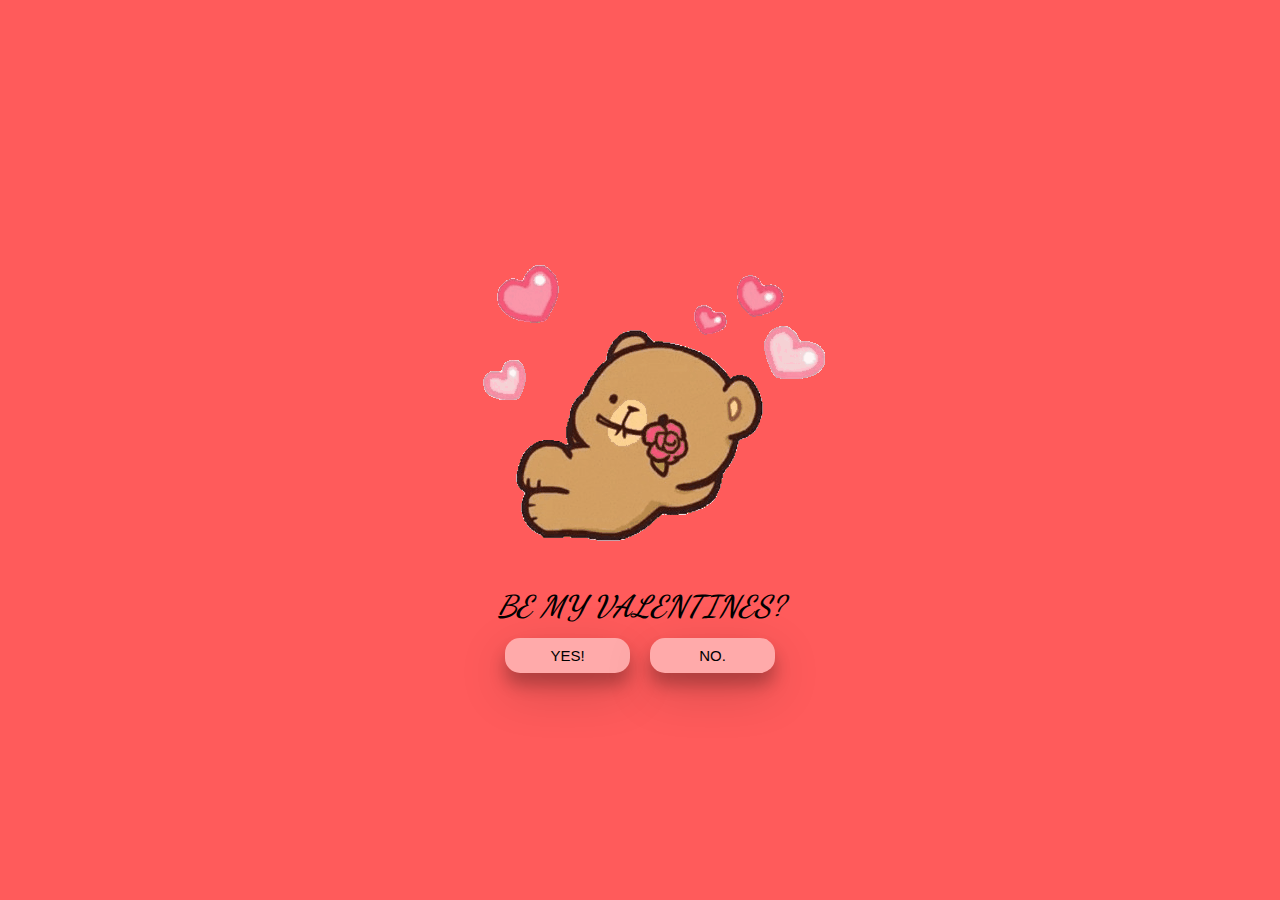
==== index.html @ ce7b2075 "Created home page" ====
<!DOCTYPE html>
<html lang="en">
<head>
    <link rel="preconnect" href="https://fonts.googleapis.com">
    <link rel="preconnect" href="https://fonts.gstatic.com" crossorigin>
    <link href="https://fonts.googleapis.com/css2?family=Dancing+Script:wght@500&display=swap" rel="stylesheet">
    <link rel="stylesheet" href="styles.css">
    <meta charset="UTF-8">
    <meta name="viewport" content="width=device-width, initial-scale=1.0">
    <title>Para Tu</title>
</head>
<body>
    <div id="root">
        <img src="images/bear-with-flowers-unscreen.gif" class="hpImg">
        <p class="text">BE MY VALENTINES?</p>
        <div class="btn">
            <button class="yes">YES!</button>
            <button class="no">NO.</button>
        </div>
    </div>
</body>
</html>
---- styles.css ----
*{
    box-sizing: border-box;
    padding: 0;
    margin: 0;
}

#root{
    display: flex;
    background-color: #ff5b5b;
    flex-direction: column;
    height: 100vh;
    width: 100vw;
    align-items: center;
    justify-content: center;
}

#root .hpImg{
    height: 360px;
    width: 444px;
}

#root .text{
    justify-self: center;
    font-size: 30px;
    text-align: center;
    height: 50px;
    font-family: 'Dancing Script', cursive;
    font-weight: bolder;
    font-style: italic;
}

.btn{
    gap: 50px;
    display: flex;
    justify-content: space-between;
    gap: 20px;
}

.btn .yes, .btn .no{
    font-size: 15px;
    width: 125px;
    height: 35px;
    box-shadow: 0 12px 16px 0 rgba(0,0,0,0.24), 0 17px 50px 0 rgba(0,0,0,0.19);
    border-radius: 15px;
    background-color: #ffaaaa;
    border: transparent;
    font-family: Verdana, Geneva, Tahoma, sans-serif;
    transition-duration: .4s;
    transform: scale(1);
}

.yes:hover, .no:hover{
    transform: scale(1.1);
}
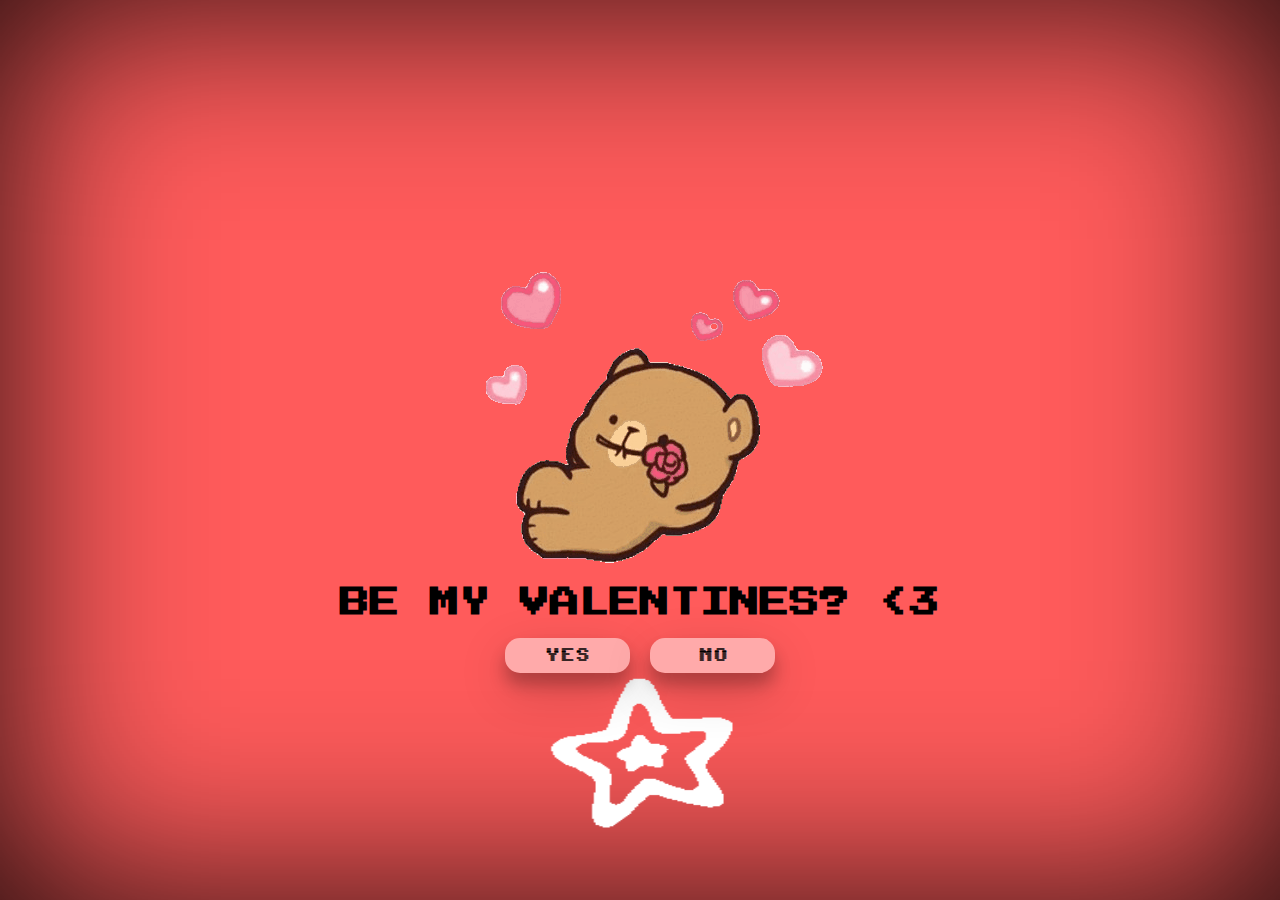
==== commit 0ab15ec5: "Completed home page and created js file for script" ====
--- a/index.html
+++ b/index.html
@@ -1,22 +1,35 @@
 <!DOCTYPE html>
 <html lang="en">
 <head>
+    <!-- Google Fonts -->
     <link rel="preconnect" href="https://fonts.googleapis.com">
     <link rel="preconnect" href="https://fonts.gstatic.com" crossorigin>
     <link href="https://fonts.googleapis.com/css2?family=Dancing+Script:wght@500&display=swap" rel="stylesheet">
+    <link href="https://fonts.googleapis.com/css2?family=Sixtyfour&display=swap" rel="stylesheet">
+    <link href="https://fonts.googleapis.com/css2?family=Kalam&family=Titan+One&display=swap" rel="stylesheet">
+    <link href="https://fonts.googleapis.com/css2?family=Kalam&display=swap" rel="stylesheet">
+    <link href="https://fonts.googleapis.com/css2?family=Press+Start+2P&display=swap" rel="stylesheet">
+    <!-- Favicon -->
+    <link rel="icon" type="image/x-icon" href="favicon.ico">
+    <!-- Script -->
+    <script src="script.js" defer></script>
+    <!-- CSS Style Sheet -->
     <link rel="stylesheet" href="styles.css">
     <meta charset="UTF-8">
     <meta name="viewport" content="width=device-width, initial-scale=1.0">
-    <title>Para Tu</title>
+    <title>To Tenzin!</title>
 </head>
 <body>
     <div id="root">
+    <img src="images/sparkles.gif" class="sparkle">
+    <div class="container">
         <img src="images/bear-with-flowers-unscreen.gif" class="hpImg">
-        <p class="text">BE MY VALENTINES?</p>
+        <p class="text">BE MY VALENTINES? <3</p>
         <div class="btn">
-            <button class="yes">YES!</button>
-            <button class="no">NO.</button>
+            <button class="yes">YES</button>
+            <button class="no">NO</button>
         </div>
+    </div>
     </div>
 </body>
 </html>--- a/styles.css
+++ b/styles.css
@@ -5,8 +5,23 @@
 }
 
 #root{
+    display: grid;
+    background-color: #ff5b5b;
+    box-shadow: 0 0 200px rgba(0,0,0,0.9) inset;
+}
+
+#root > * {
+    grid-column-start: 1;
+    grid-row-start: 1;
+}
+
+.sparkle {
+    height: 100vh;
+    width: 100vw;
+}
+
+.container{
     display: flex;
-    background-color: #ff5b5b;
     flex-direction: column;
     height: 100vh;
     width: 100vw;
@@ -14,19 +29,18 @@
     justify-content: center;
 }
 
-#root .hpImg{
+.container .hpImg{
     height: 360px;
     width: 444px;
 }
 
-#root .text{
+.container .text{
     justify-self: center;
     font-size: 30px;
     text-align: center;
     height: 50px;
-    font-family: 'Dancing Script', cursive;
-    font-weight: bolder;
-    font-style: italic;
+    font-family: 'Press Start 2P', system-ui;
+    font-weight: bold;
 }
 
 .btn{
@@ -37,6 +51,7 @@
 }
 
 .btn .yes, .btn .no{
+    font-family: 'Sixtyfour', sans-serif;
     font-size: 15px;
     width: 125px;
     height: 35px;
@@ -44,11 +59,18 @@
     border-radius: 15px;
     background-color: #ffaaaa;
     border: transparent;
-    font-family: Verdana, Geneva, Tahoma, sans-serif;
     transition-duration: .4s;
     transform: scale(1);
 }
 
-.yes:hover, .no:hover{
+.yes:hover{
     transform: scale(1.1);
+    box-shadow: 0 12px 16px 0 rgba(255, 255, 255, 0.24), 0 17px 50px 0 rgba(0,0,0,0.19);
+    color: white;
+}
+
+.no:hover{
+    transform: scale(1.1);
+    box-shadow: 0 12px 16px 0 rgba(255, 0, 0, 0.24), 0 17px 50px 0 rgba(0,0,0,0.19);
+    color: red;
 }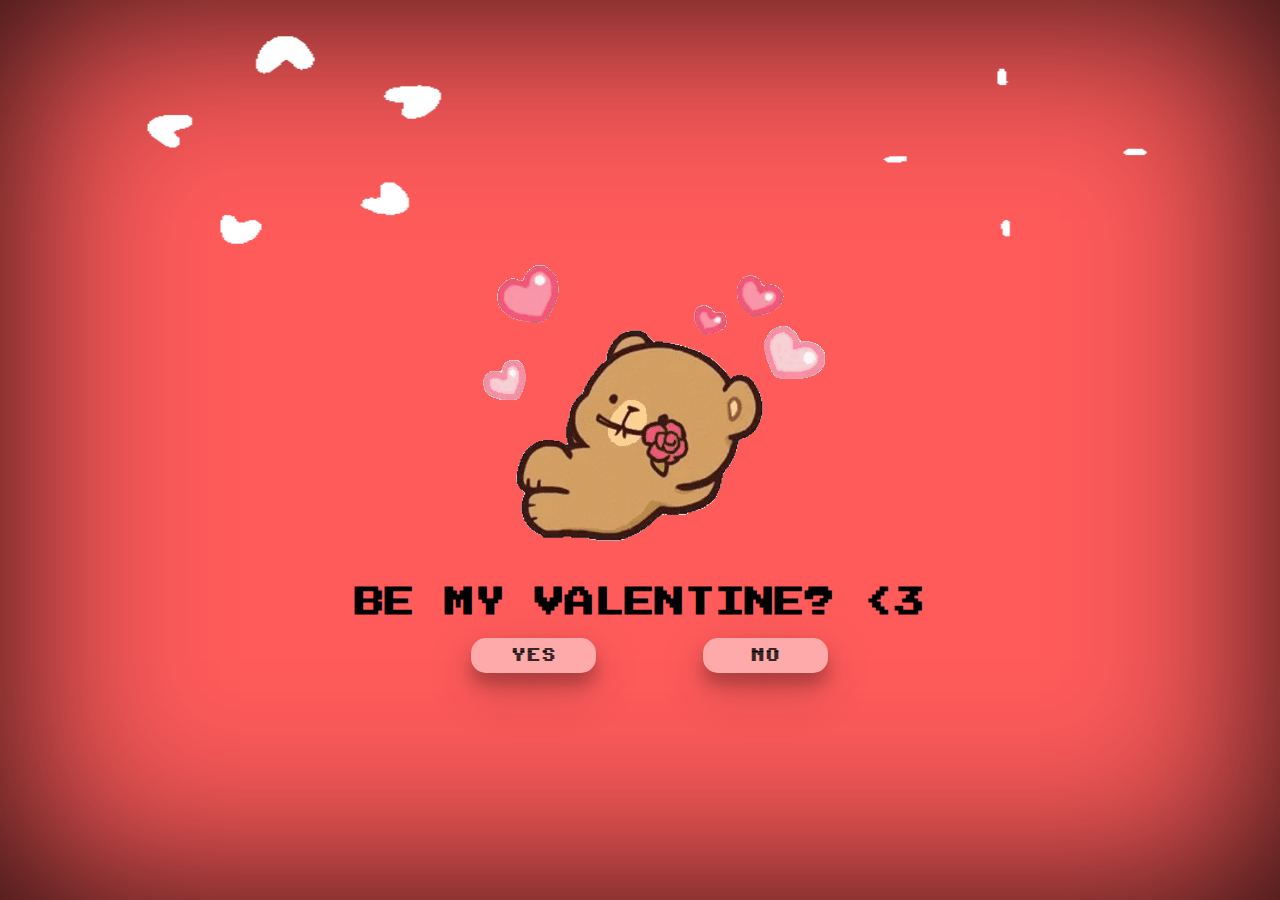
==== commit 1d641fcf: "Created function to move around no button and added more effects to more appeal" ====
--- a/index.html
+++ b/index.html
@@ -24,10 +24,10 @@
     <img src="images/sparkles.gif" class="sparkle">
     <div class="container">
         <img src="images/bear-with-flowers-unscreen.gif" class="hpImg">
-        <p class="text">BE MY VALENTINES? <3</p>
+        <p class="text">BE MY VALENTINE? <3</p>
         <div class="btn">
             <button class="yes">YES</button>
-            <button class="no">NO</button>
+            <button id="no">NO</button>
         </div>
     </div>
     </div>
--- a/styles.css
+++ b/styles.css
@@ -18,6 +18,7 @@
 .sparkle {
     height: 100vh;
     width: 100vw;
+
 }
 
 .container{
@@ -45,12 +46,20 @@
 
 .btn{
     gap: 50px;
-    display: flex;
+    display: inline-block;
     justify-content: space-between;
-    gap: 20px;
 }
 
-.btn .yes, .btn .no{
+#no {
+    position: absolute;
+}
+
+.yes{
+    position: relative;
+    right: 85%;;
+}
+
+.btn .yes, .btn #no{
     font-family: 'Sixtyfour', sans-serif;
     font-size: 15px;
     width: 125px;
@@ -69,7 +78,7 @@
     color: white;
 }
 
-.no:hover{
+#no:hover{
     transform: scale(1.1);
     box-shadow: 0 12px 16px 0 rgba(255, 0, 0, 0.24), 0 17px 50px 0 rgba(0,0,0,0.19);
     color: red;
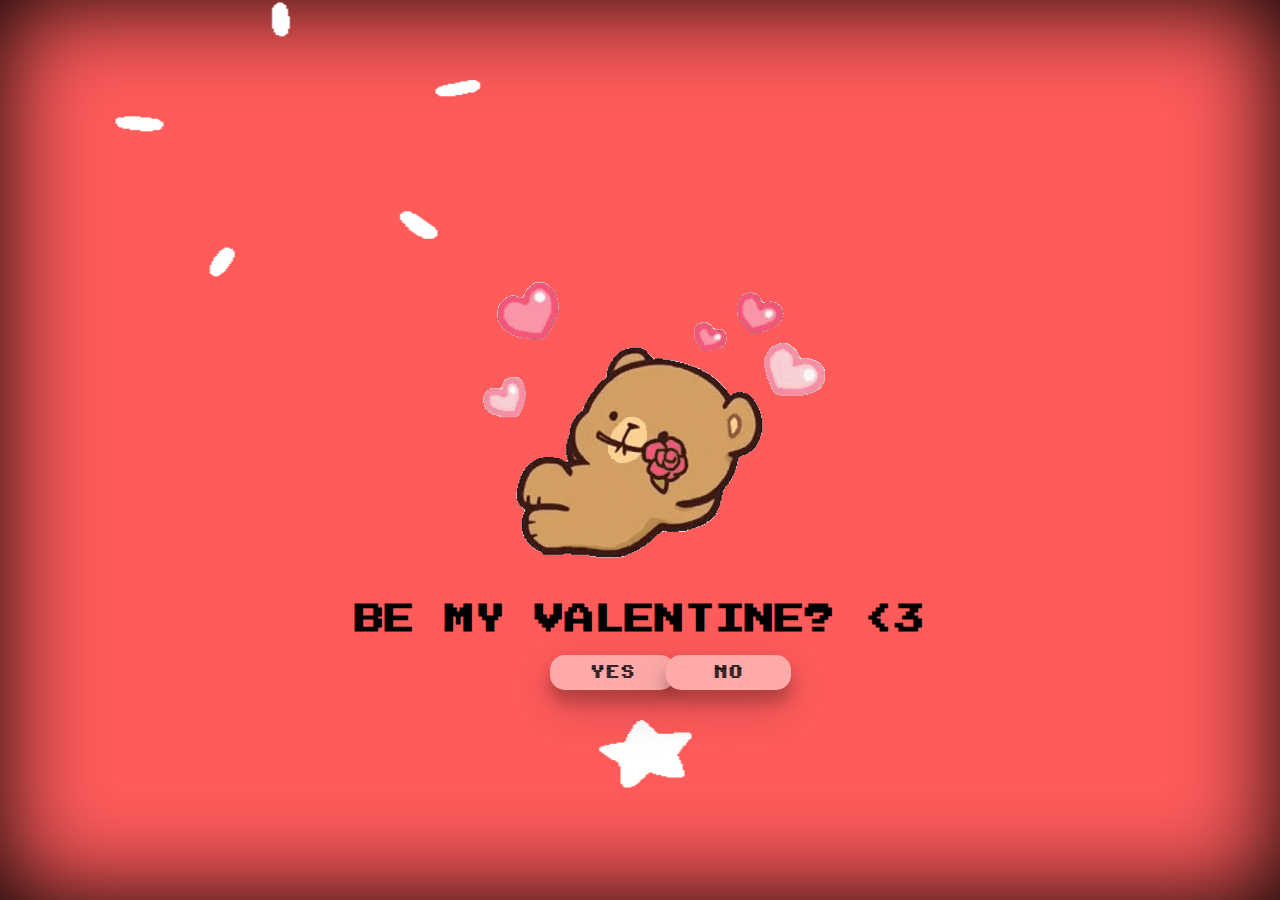
==== commit 4c5961ba: "Complete Project" ====
--- a/index.html
+++ b/index.html
@@ -26,7 +26,7 @@
         <img src="images/bear-with-flowers-unscreen.gif" class="hpImg">
         <p class="text">BE MY VALENTINE? <3</p>
         <div class="btn">
-            <button class="yes">YES</button>
+            <a href="yes.html"><button class="yes">YES</button></a>
             <button id="no">NO</button>
         </div>
     </div>
--- a/styles.css
+++ b/styles.css
@@ -7,7 +7,7 @@
 #root{
     display: grid;
     background-color: #ff5b5b;
-    box-shadow: 0 0 200px rgba(0,0,0,0.9) inset;
+    box-shadow: 0 0 100px #000000 inset
 }
 
 #root > * {
@@ -52,11 +52,12 @@
 
 #no {
     position: absolute;
+    left: 52%;
 }
 
 .yes{
-    position: relative;
-    right: 85%;;
+    position: absolute;
+    left: 43%;
 }
 
 .btn .yes, .btn #no{
@@ -74,8 +75,8 @@
 
 .yes:hover{
     transform: scale(1.1);
-    box-shadow: 0 12px 16px 0 rgba(255, 255, 255, 0.24), 0 17px 50px 0 rgba(0,0,0,0.19);
-    color: white;
+    box-shadow: 0 12px 16px 0 rgba(255, 187, 0, 0.24), 0 17px 50px 0 rgba(0,0,0,0.19);
+    color: gold;
 }
 
 #no:hover{
